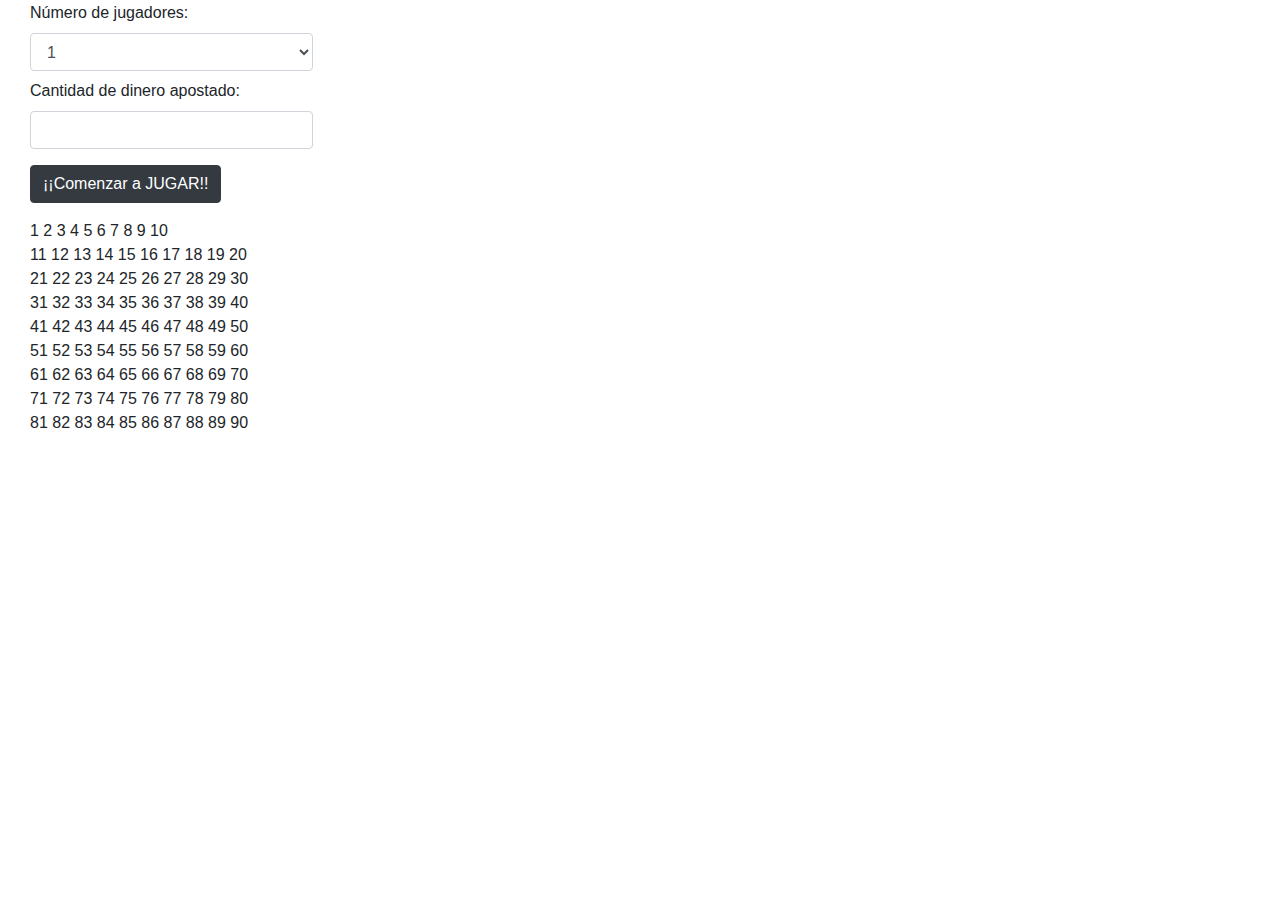
==== index.html @ 43a7aae8 "Initial commit" ====
<!-- 
 Autor: Adrian
 Fecha creación: dd/mm/aaaa
 Última modificación: dd/mm/aaaa
 Versión: x.xx
******************
-->
<!DOCTYPE html>
<html lang="en">

<head>
    <meta charset="UTF-8">
    <meta http-equiv="X-UA-Compatible" content="IE=edge">
    <meta name="viewport" content="width=device-width, initial-scale=1.0">
    <script src="https://ajax.googleapis.com/ajax/libs/jquery/3.5.1/jquery.min.js"></script>
    <script src="funciones.js" type="text/javascript"></script>
    <link rel="stylesheet" href="https://maxcdn.bootstrapcdn.com/bootstrap/4.0.0/css/bootstrap.min.css" integrity="sha384-Gn5384xqQ1aoWXA+058RXPxPg6fy4IWvTNh0E263XmFcJlSAwiGgFAW/dAiS6JXm" crossorigin="anonymous">

    <title>Document</title>
    <script src="https://code.jquery.com/jquery-3.2.1.slim.min.js" integrity="sha384-KJ3o2DKtIkvYIK3UENzmM7KCkRr/rE9/Qpg6aAZGJwFDMVNA/GpGFF93hXpG5KkN" crossorigin="anonymous"></script>
    <script src="https://cdnjs.cloudflare.com/ajax/libs/popper.js/1.12.9/umd/popper.min.js" integrity="sha384-ApNbgh9B+Y1QKtv3Rn7W3mgPxhU9K/ScQsAP7hUibX39j7fakFPskvXusvfa0b4Q" crossorigin="anonymous"></script>
    <script src="https://maxcdn.bootstrapcdn.com/bootstrap/4.0.0/js/bootstrap.min.js" integrity="sha384-JZR6Spejh4U02d8jOt6vLEHfe/JQGiRRSQQxSfFWpi1MquVdAyjUar5+76PVCmYl" crossorigin="anonymous"></script>
</head>

<body>
    <div id="pantalla" class="container-fluid">
        <div id="header" class="col-lg-12"></div>
        <div id="izquierda" class="col-lg-3">
            <form class="form-group">
                <div>
                    <label>Número de jugadores: </label>
                    <select id="mySelect" name="miselect" class="form-control"></select>
                </div>

                <div class="mt-2">
                    <label>Cantidad de dinero apostado: </label>
                    <input type="number" class="form-control">
                </div>
                <div class="mt-3">
                    <input type="submit" class="btn btn-dark" value="¡¡Comenzar a JUGAR!!">
                </div>
            </form>

            <div id="numeros"></div>

        </div>

        <div id="cartones" class="col-lg-7">

        </div>

        <div id="derecha" class="col-lg-2">
            <div id="bola">

            </div>
        </div>

    </div>

</body>

</html>
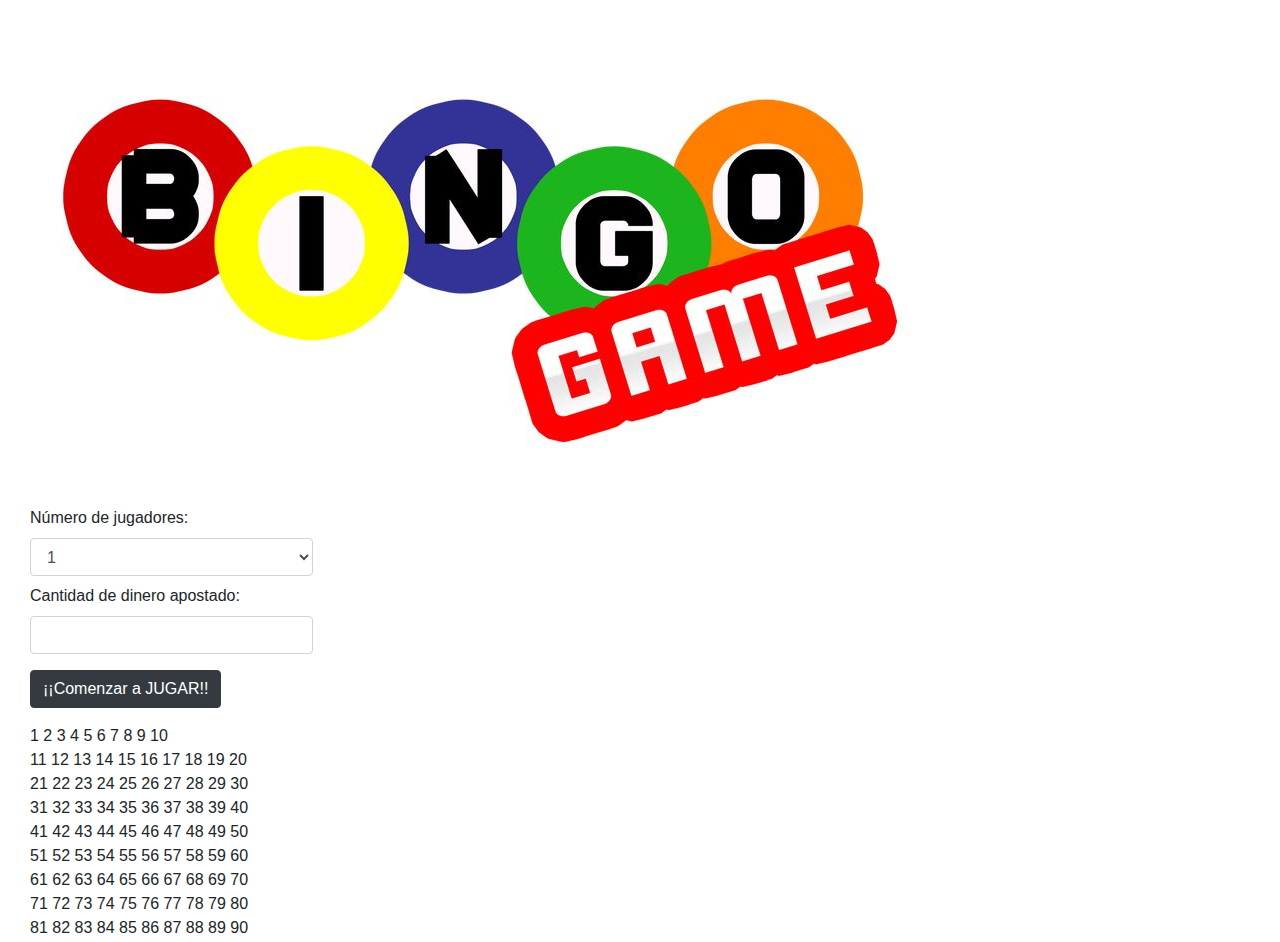
==== commit 94ffa133: "retoques" ====
--- a/index.html
+++ b/index.html
@@ -12,19 +12,27 @@
     <meta charset="UTF-8">
     <meta http-equiv="X-UA-Compatible" content="IE=edge">
     <meta name="viewport" content="width=device-width, initial-scale=1.0">
-    <script src="https://ajax.googleapis.com/ajax/libs/jquery/3.5.1/jquery.min.js"></script>
-    <script src="funciones.js" type="text/javascript"></script>
+    <title>Bingo</title>
+
+    <link href="estilos.css" rel="text/css" type="stylesheet">
+
     <link rel="stylesheet" href="https://maxcdn.bootstrapcdn.com/bootstrap/4.0.0/css/bootstrap.min.css" integrity="sha384-Gn5384xqQ1aoWXA+058RXPxPg6fy4IWvTNh0E263XmFcJlSAwiGgFAW/dAiS6JXm" crossorigin="anonymous">
 
-    <title>Document</title>
     <script src="https://code.jquery.com/jquery-3.2.1.slim.min.js" integrity="sha384-KJ3o2DKtIkvYIK3UENzmM7KCkRr/rE9/Qpg6aAZGJwFDMVNA/GpGFF93hXpG5KkN" crossorigin="anonymous"></script>
     <script src="https://cdnjs.cloudflare.com/ajax/libs/popper.js/1.12.9/umd/popper.min.js" integrity="sha384-ApNbgh9B+Y1QKtv3Rn7W3mgPxhU9K/ScQsAP7hUibX39j7fakFPskvXusvfa0b4Q" crossorigin="anonymous"></script>
     <script src="https://maxcdn.bootstrapcdn.com/bootstrap/4.0.0/js/bootstrap.min.js" integrity="sha384-JZR6Spejh4U02d8jOt6vLEHfe/JQGiRRSQQxSfFWpi1MquVdAyjUar5+76PVCmYl" crossorigin="anonymous"></script>
+
+    <script src="https://ajax.googleapis.com/ajax/libs/jquery/3.5.1/jquery.min.js"></script>
+    <script src="funciones.js" type="text/javascript"></script>
+
+
 </head>
 
 <body>
     <div id="pantalla" class="container-fluid">
-        <div id="header" class="col-lg-12"></div>
+        <div id="header" class="col-lg-12">
+            <img src="logo.png" class="logo"></img>
+        </div>
         <div id="izquierda" class="col-lg-3">
             <form class="form-group">
                 <div>
--- a/estilos.css
+++ b/estilos.css
@@ -0,0 +1,15 @@
+/********************************* Autor: Adrian Gomez Luna Fecha creación: 10/02/2021 Última modificación: dd/mm/aaaa Versión: x.xx ***********************************/
+
+.logo {
+    width: 200px;
+    height: 150px;
+    align-items: center;
+}
+
+div span {
+    color: brown;
+}
+
+.nuevaTablaBolas {
+    color: brown;
+}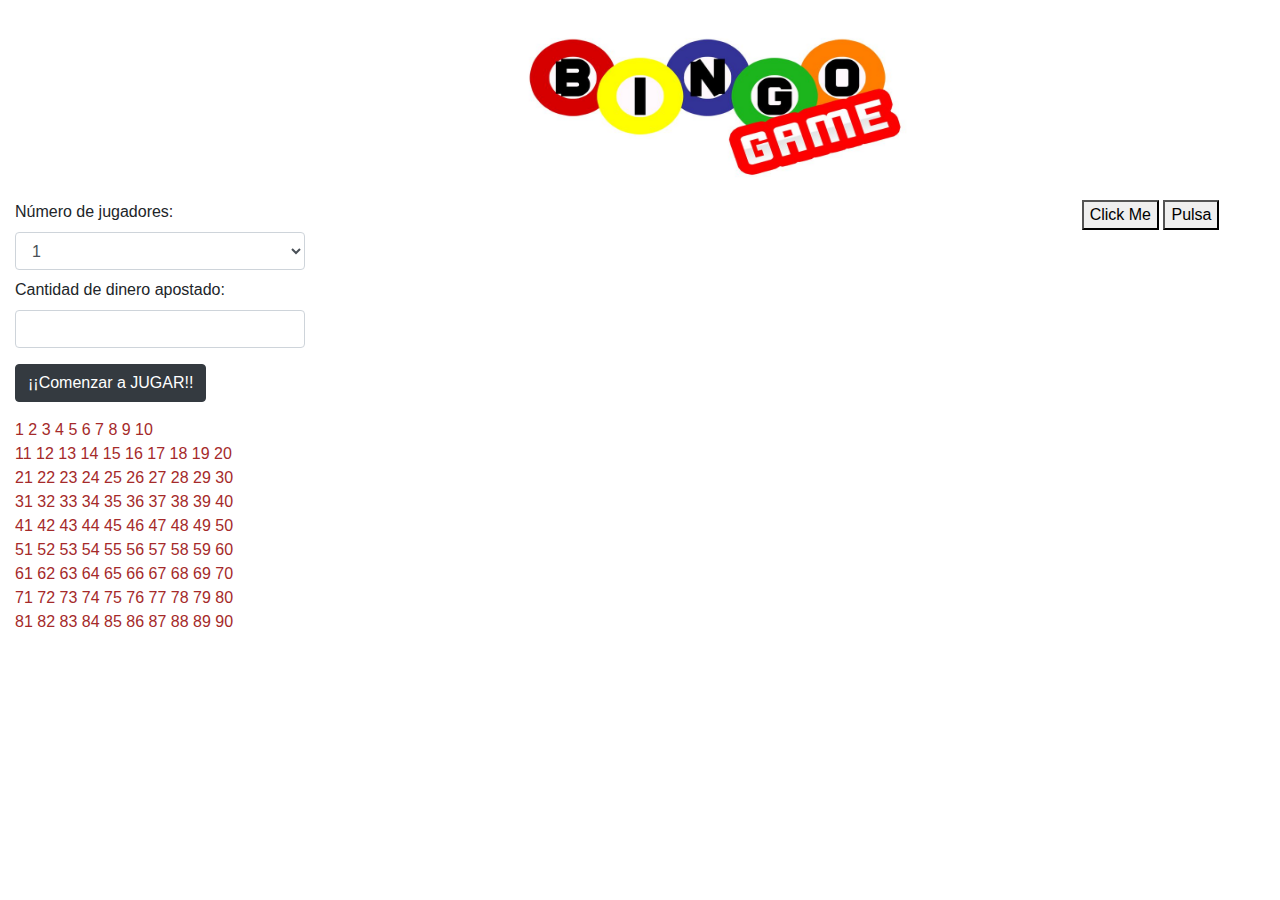
==== commit a686c290: "Hace el cartón" ====
--- a/index.html
+++ b/index.html
@@ -14,7 +14,7 @@
     <meta name="viewport" content="width=device-width, initial-scale=1.0">
     <title>Bingo</title>
 
-    <link href="estilos.css" rel="text/css" type="stylesheet">
+    <link rel="stylesheet" href="estilos.css">
 
     <link rel="stylesheet" href="https://maxcdn.bootstrapcdn.com/bootstrap/4.0.0/css/bootstrap.min.css" integrity="sha384-Gn5384xqQ1aoWXA+058RXPxPg6fy4IWvTNh0E263XmFcJlSAwiGgFAW/dAiS6JXm" crossorigin="anonymous">
 
@@ -30,36 +30,43 @@
 
 <body>
     <div id="pantalla" class="container-fluid">
-        <div id="header" class="col-lg-12">
-            <img src="logo.png" class="logo"></img>
+        <div class="row">
+            <div id="header" class="col-lg-12">
+                <img src="logo.png" class="logo"></img>
+            </div>
         </div>
-        <div id="izquierda" class="col-lg-3">
-            <form class="form-group">
-                <div>
-                    <label>Número de jugadores: </label>
-                    <select id="mySelect" name="miselect" class="form-control"></select>
+        <div class="row">
+            <div id="izquierda" class="col-lg-3">
+                <form class="form-group">
+                    <div>
+                        <label>Número de jugadores: </label>
+                        <select id="mySelect" name="miselect" class="form-control"></select>
+                    </div>
+
+                    <div class="mt-2">
+                        <label>Cantidad de dinero apostado: </label>
+                        <input type="number" class="form-control">
+                    </div>
+                    <div class="mt-3">
+                        <input type="submit" class="btn btn-dark" value="¡¡Comenzar a JUGAR!!">
+                    </div>
+                </form>
+
+                <div id="numeros"></div>
+
+            </div>
+
+            <div id="cartones" class="col-lg-7">
+
+
+            </div>
+
+            <div id="derecha" class="col-lg-2">
+                <div id="bola">
+                    <button onclick="crear_carton()">Click Me</button>
+                    <button onclick="cargar_carton()">Pulsa</button>
+                    <p id="demo"></p>
                 </div>
-
-                <div class="mt-2">
-                    <label>Cantidad de dinero apostado: </label>
-                    <input type="number" class="form-control">
-                </div>
-                <div class="mt-3">
-                    <input type="submit" class="btn btn-dark" value="¡¡Comenzar a JUGAR!!">
-                </div>
-            </form>
-
-            <div id="numeros"></div>
-
-        </div>
-
-        <div id="cartones" class="col-lg-7">
-
-        </div>
-
-        <div id="derecha" class="col-lg-2">
-            <div id="bola">
-
             </div>
         </div>
 
--- a/estilos.css
+++ b/estilos.css
@@ -1,9 +1,10 @@
 /********************************* Autor: Adrian Gomez Luna Fecha creación: 10/02/2021 Última modificación: dd/mm/aaaa Versión: x.xx ***********************************/
 
 .logo {
-    width: 200px;
-    height: 150px;
-    align-items: center;
+    width: 400px;
+    height: 200px;
+    left: 500px;
+    position: relative;
 }
 
 div span {
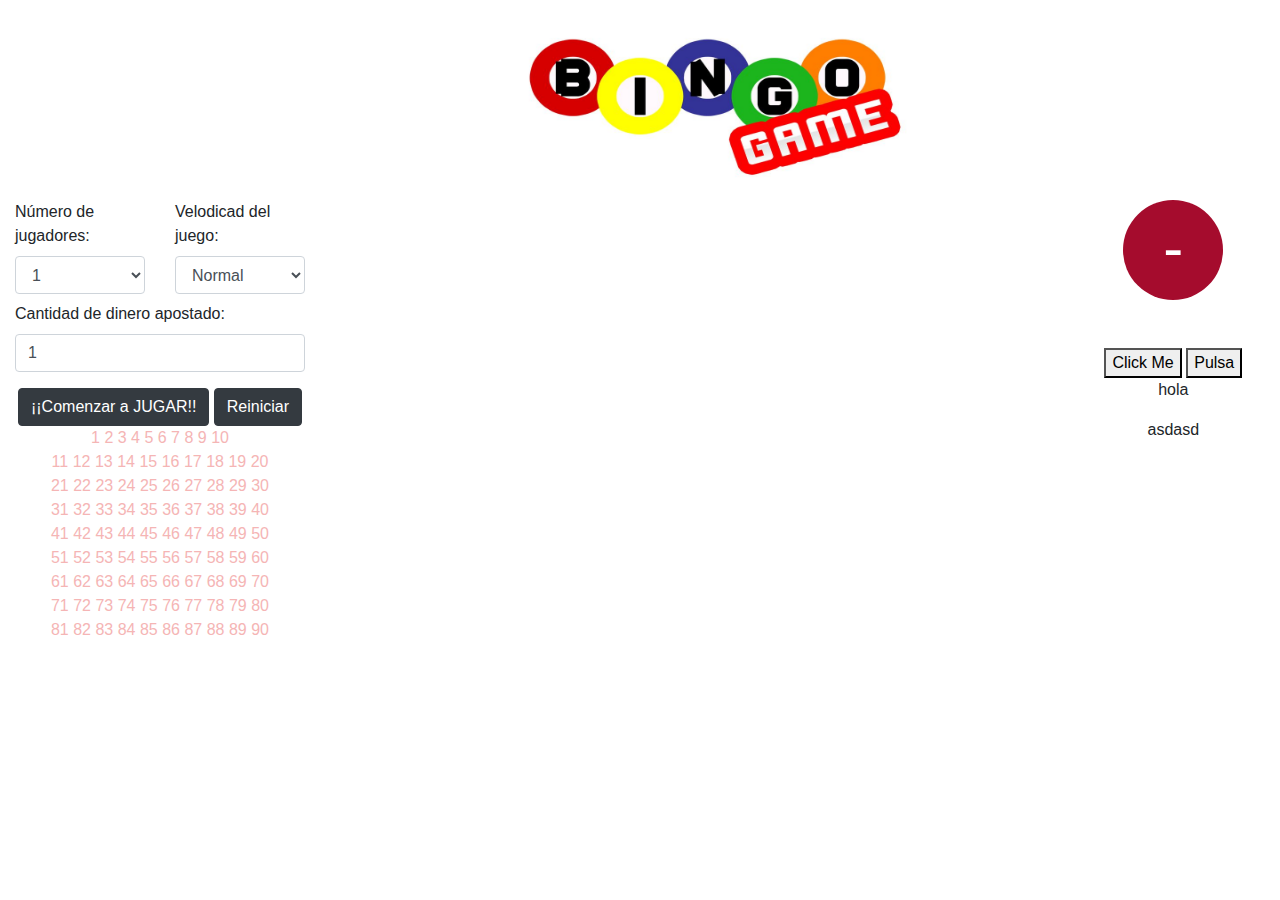
==== commit 9e49b5ed: "tablero ok y bolas" ====
--- a/index.html
+++ b/index.html
@@ -37,36 +37,46 @@
         </div>
         <div class="row">
             <div id="izquierda" class="col-lg-3">
-                <form class="form-group">
-                    <div>
+
+                <div class="row">
+                    <div class="col-lg-6">
                         <label>Número de jugadores: </label>
-                        <select id="mySelect" name="miselect" class="form-control"></select>
+                        <select id="njugador" name="njugador" class="form-control"></select>
                     </div>
+                    <div class="col-lg-6">
+                        <label for="velo">Velodicad del juego:</label>
+                        <select class="form-control" name="velo" id="velo">
+                            <option value="3000">Normal</option>
+                            <option value="4000">Lenta</option>
+                            <option value="1000">Rapida</option>
+                      </select>
+                    </div>
+                </div>
 
-                    <div class="mt-2">
-                        <label>Cantidad de dinero apostado: </label>
-                        <input type="number" class="form-control">
-                    </div>
-                    <div class="mt-3">
-                        <input type="submit" class="btn btn-dark" value="¡¡Comenzar a JUGAR!!">
-                    </div>
-                </form>
+                <div class="mt-2">
+                    <label>Cantidad de dinero apostado: </label>
+                    <input type="number" class="form-control" id="precio" name="precio" value="1">
+                </div>
 
-                <div id="numeros"></div>
+                <div class="mt-3 text-center">
+                    <input type="submit" class="btn btn-dark" value="¡¡Comenzar a JUGAR!!" onclick="iniciarJuego()">
+                    <input type="submit" class="btn btn-dark" value="Reiniciar" onclick="stop()">
+                </div>
+
+
+                <div id="numeros" class="text-center"></div>
 
             </div>
 
-            <div id="cartones" class="col-lg-7">
+            <div id="cartones" class="col-lg-7"></div>
 
+            <div id="derecha" class="col-lg-2 text-center">
+                <div id="bola" class="text-center mb-5">-</div>
 
-            </div>
-
-            <div id="derecha" class="col-lg-2">
-                <div id="bola">
-                    <button onclick="crear_carton()">Click Me</button>
-                    <button onclick="cargar_carton()">Pulsa</button>
-                    <p id="demo"></p>
-                </div>
+                <button onclick="crear_carton()">Click Me</button>
+                <button onclick="cargar_carton()">Pulsa</button>
+                <p id="demo">hola</p>
+                <p class="hey">asdasd</p>
             </div>
         </div>
 
--- a/estilos.css
+++ b/estilos.css
@@ -12,5 +12,40 @@
 }
 
 .nuevaTablaBolas {
-    color: brown;
+    color: rgb(245, 181, 181);
+}
+
+#bola {
+    line-height: 95px;
+    background-color: #a50c2d;
+    color: white;
+    margin: auto;
+    height: 100px;
+    width: 100px;
+    border-radius: 50px;
+    font-size: 60px;
+    padding: auto;
+}
+
+#player {
+    width: 80%;
+    border: solid black 5px;
+}
+
+#player td {
+    background-position: center;
+    border: solid black 3px;
+    height: 100px;
+    width: 100px;
+    text-align: center;
+    font-size: 40px;
+}
+
+.vacia {
+    background-color: darksalmon;
+}
+
+.acierto {
+    background-color: chocolate;
+    color: crimson;
 }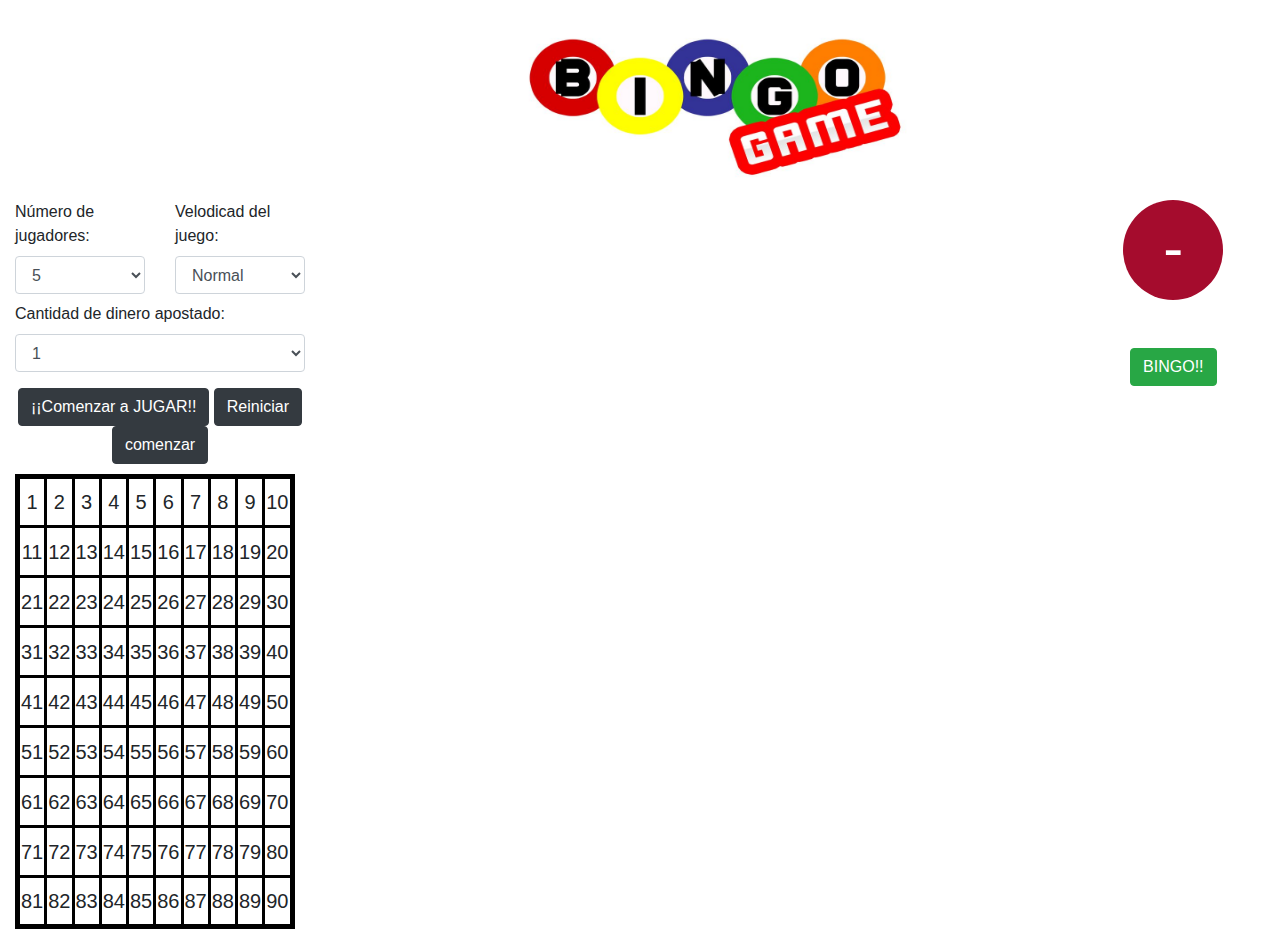
==== commit 446180a7: "ya saca mensajes" ====
--- a/index.html
+++ b/index.html
@@ -55,12 +55,13 @@
 
                 <div class="mt-2">
                     <label>Cantidad de dinero apostado: </label>
-                    <input type="number" class="form-control" id="precio" name="precio" value="1">
+                    <select id="precio" name="precio" class="form-control"></select>
                 </div>
 
                 <div class="mt-3 text-center">
                     <input type="submit" class="btn btn-dark" value="¡¡Comenzar a JUGAR!!" onclick="iniciarJuego()">
                     <input type="submit" class="btn btn-dark" value="Reiniciar" onclick="stop()">
+                    <input type="submit" class="btn btn-dark" value="comenzar" onclick="comenzar()">
                 </div>
 
 
@@ -68,15 +69,12 @@
 
             </div>
 
-            <div id="cartones" class="col-lg-7"></div>
+            <div id="cartones" class="col-lg-7 text-center"></div>
 
             <div id="derecha" class="col-lg-2 text-center">
                 <div id="bola" class="text-center mb-5">-</div>
+                <button class="btn btn-success text-center" onclick="bingo()">BINGO!!</button>
 
-                <button onclick="crear_carton()">Click Me</button>
-                <button onclick="cargar_carton()">Pulsa</button>
-                <p id="demo">hola</p>
-                <p class="hey">asdasd</p>
             </div>
         </div>
 
--- a/estilos.css
+++ b/estilos.css
@@ -5,6 +5,25 @@
     height: 200px;
     left: 500px;
     position: relative;
+}
+
+.tablaNumeros {
+    width: 90%;
+    border: solid black 5px;
+    margin-top: 10px;
+}
+
+.tablaNumeros td {
+    background-position: center;
+    border: solid black 3px;
+    height: 50px;
+    width: 100px;
+    text-align: center;
+    font-size: 20px;
+}
+
+.colorear {
+    background-color: brown;
 }
 
 div span {
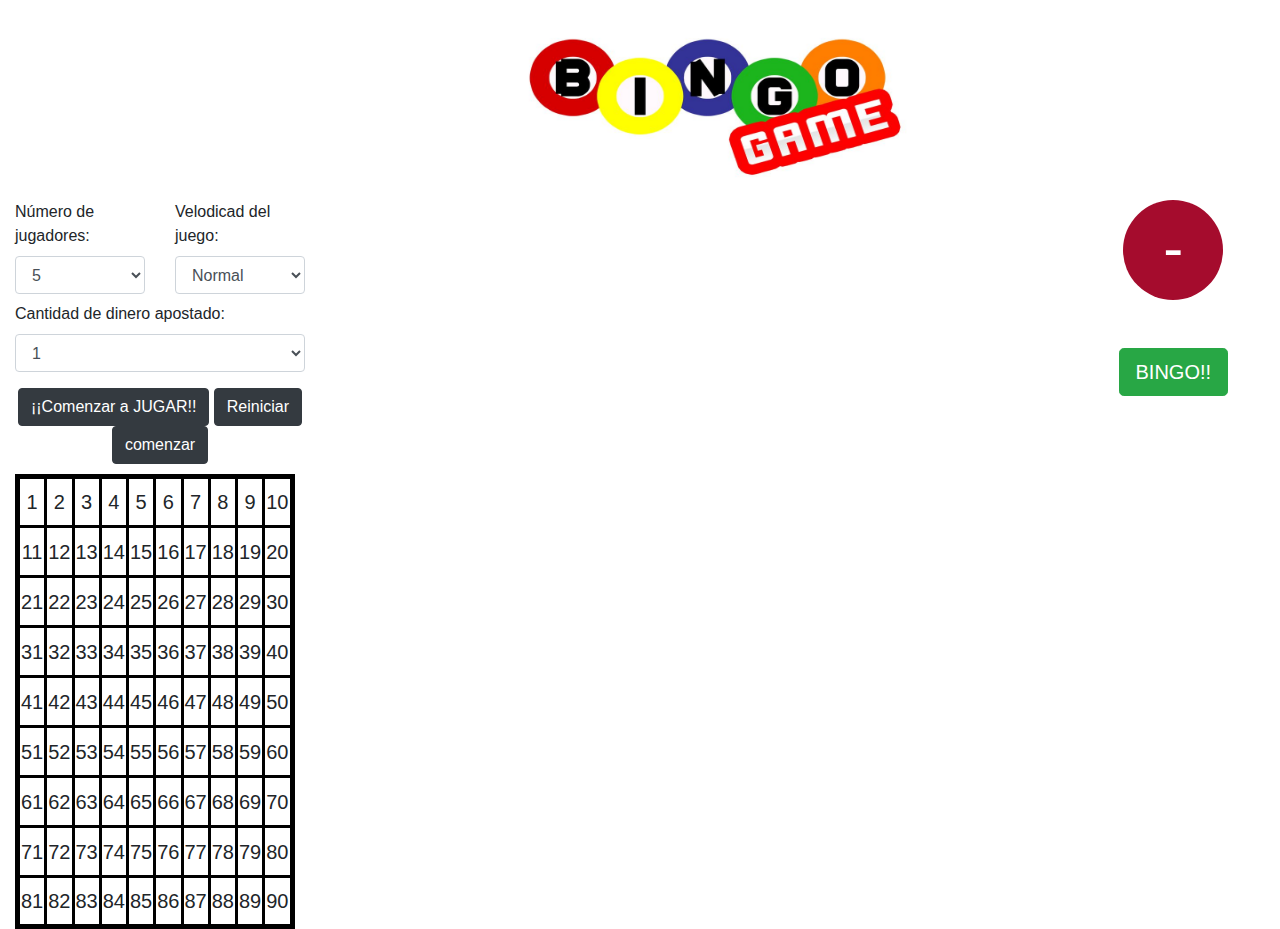
==== commit 6682bc2d: "algunoas arreglos" ====
--- a/index.html
+++ b/index.html
@@ -73,7 +73,7 @@
 
             <div id="derecha" class="col-lg-2 text-center">
                 <div id="bola" class="text-center mb-5">-</div>
-                <button class="btn btn-success text-center" onclick="bingo()">BINGO!!</button>
+                <button class="btn btn-success btn-lg text-center" onclick="bingo()">BINGO!!</button>
 
             </div>
         </div>
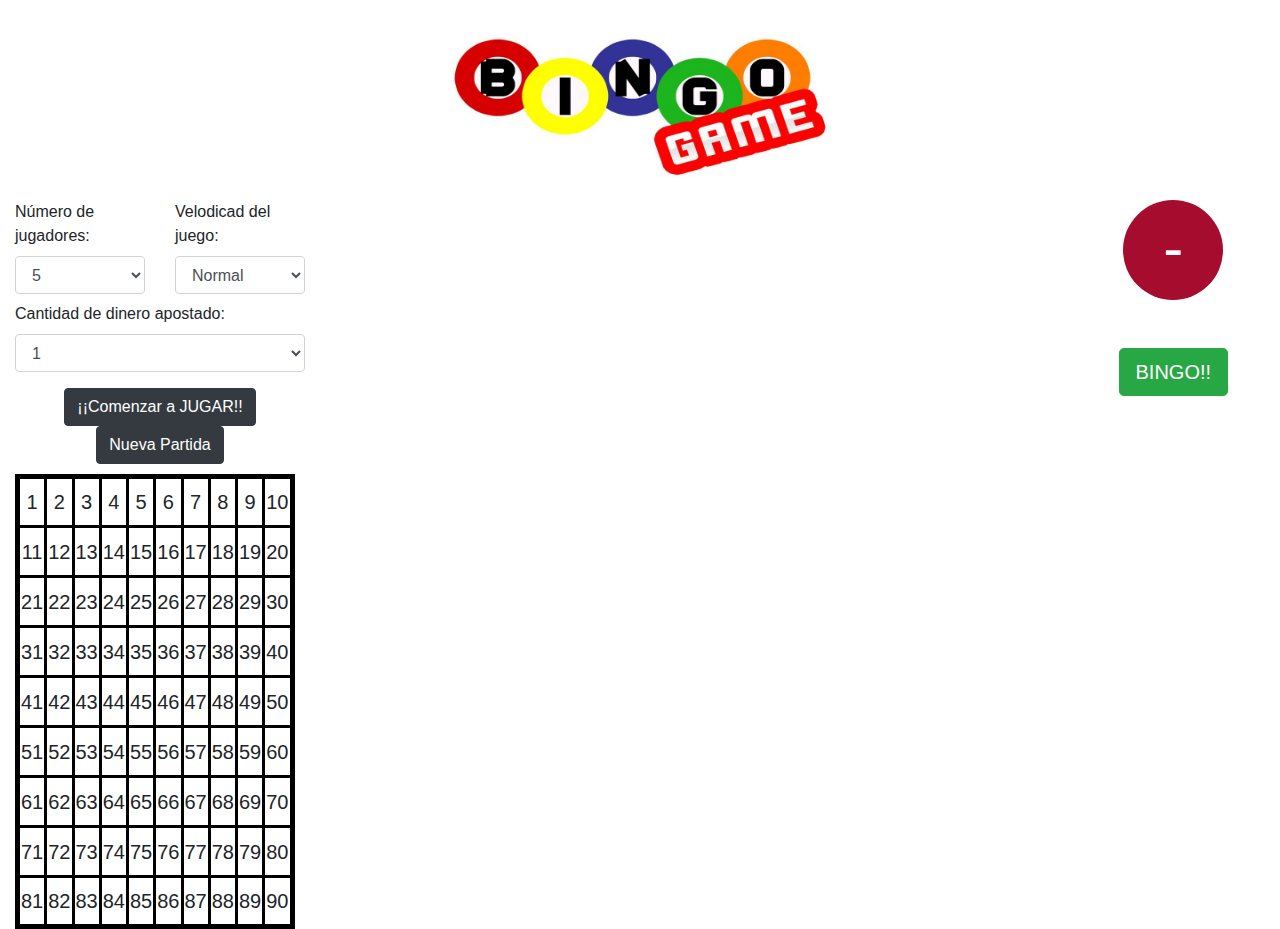
==== commit 908f12bc: "final" ====
--- a/index.html
+++ b/index.html
@@ -31,8 +31,9 @@
 <body>
     <div id="pantalla" class="container-fluid">
         <div class="row">
-            <div id="header" class="col-lg-12">
-                <img src="logo.png" class="logo"></img>
+            <div id="header" class="col-lg-12 text-center">
+                <img src="logo.png" class="logo" alt="Logo del BINGO"></img>
+
             </div>
         </div>
         <div class="row">
@@ -40,7 +41,7 @@
 
                 <div class="row">
                     <div class="col-lg-6">
-                        <label>Número de jugadores: </label>
+                        <label for="njugador">Número de jugadores: </label>
                         <select id="njugador" name="njugador" class="form-control"></select>
                     </div>
                     <div class="col-lg-6">
@@ -54,14 +55,13 @@
                 </div>
 
                 <div class="mt-2">
-                    <label>Cantidad de dinero apostado: </label>
+                    <label for="precio">Cantidad de dinero apostado: </label>
                     <select id="precio" name="precio" class="form-control"></select>
                 </div>
 
                 <div class="mt-3 text-center">
-                    <input type="submit" class="btn btn-dark" value="¡¡Comenzar a JUGAR!!" onclick="iniciarJuego()">
-                    <input type="submit" class="btn btn-dark" value="Reiniciar" onclick="stop()">
-                    <input type="submit" class="btn btn-dark" value="comenzar" onclick="comenzar()">
+                    <input id="btnInicio" type="submit" class="btn btn-dark" value="¡¡Comenzar a JUGAR!!" onclick="iniciarJuego()">
+                    <input type="submit" class="btn btn-dark" value="Nueva Partida" onclick="nuevaPartida()">
                 </div>
 
 
@@ -74,7 +74,7 @@
             <div id="derecha" class="col-lg-2 text-center">
                 <div id="bola" class="text-center mb-5">-</div>
                 <button class="btn btn-success btn-lg text-center" onclick="bingo()">BINGO!!</button>
-
+                <div id="demo"></div>
             </div>
         </div>
 
--- a/estilos.css
+++ b/estilos.css
@@ -3,8 +3,6 @@
 .logo {
     width: 400px;
     height: 200px;
-    left: 500px;
-    position: relative;
 }
 
 .tablaNumeros {
